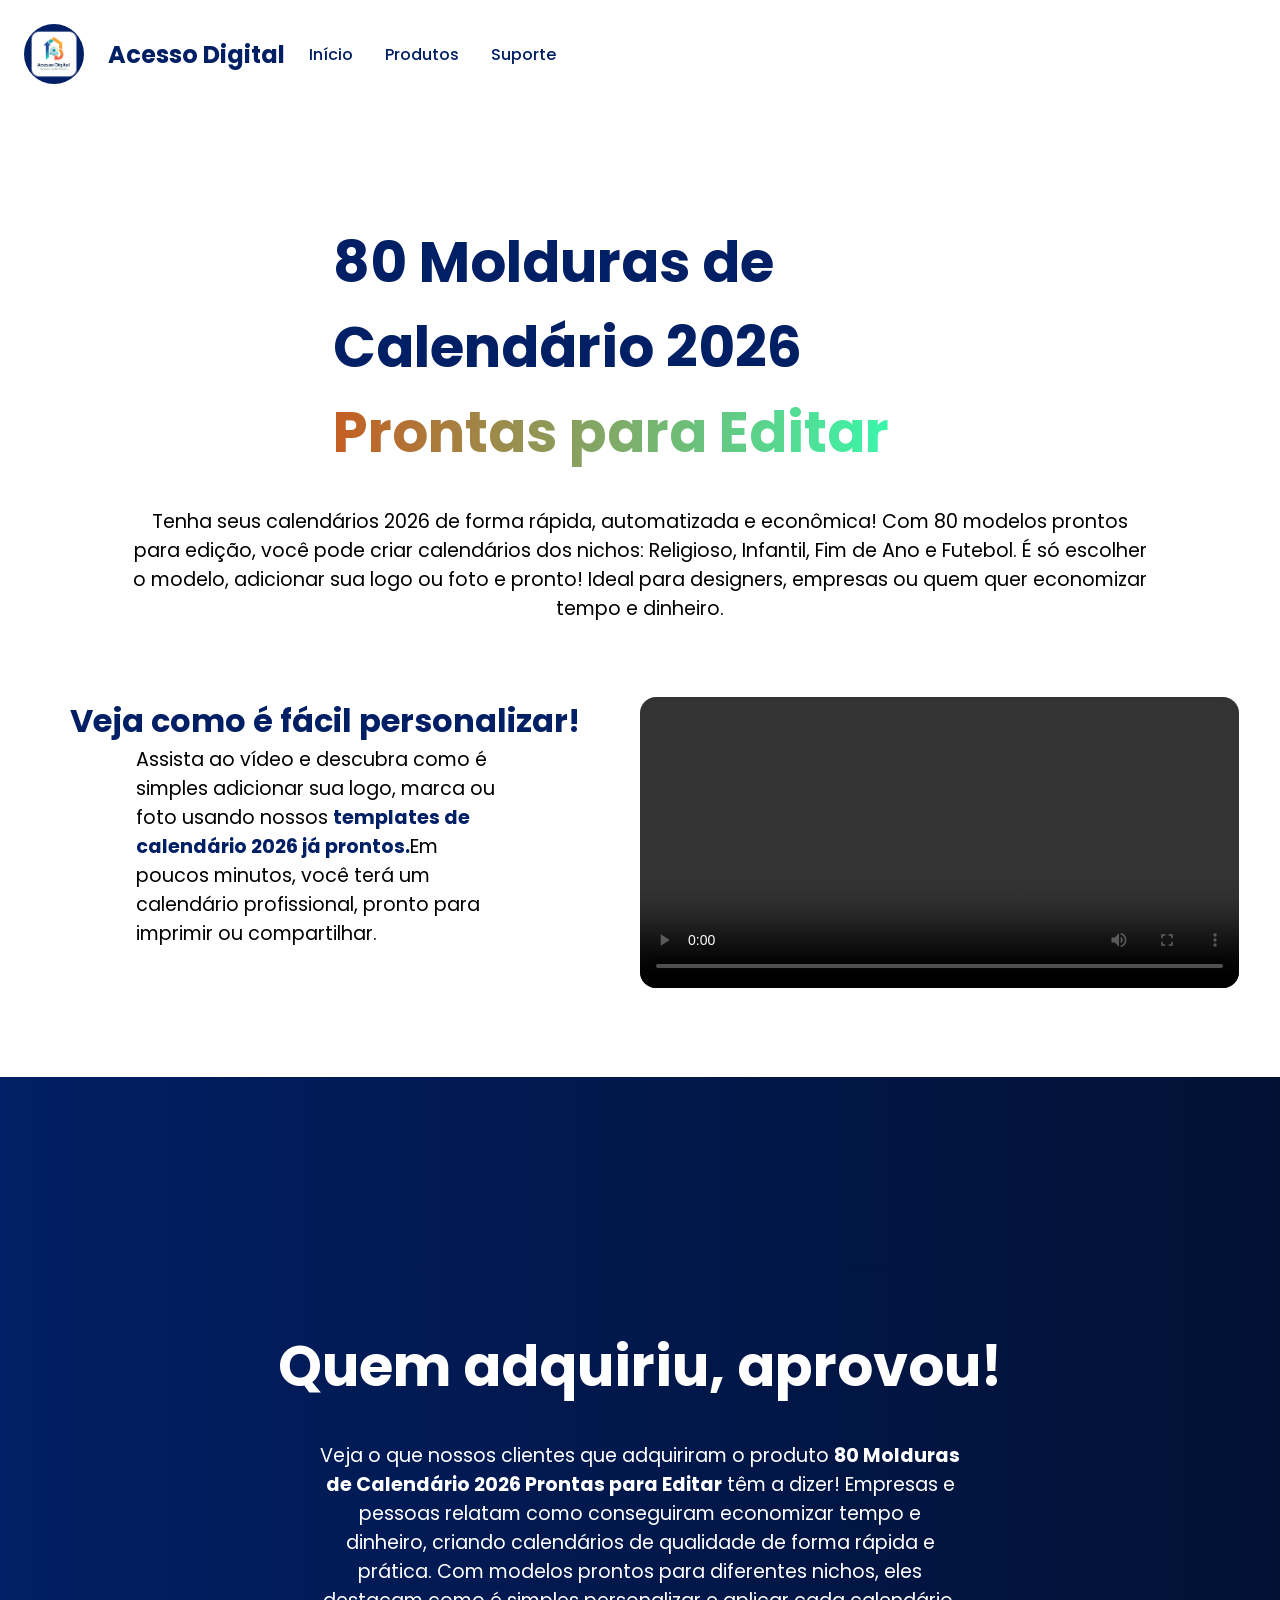
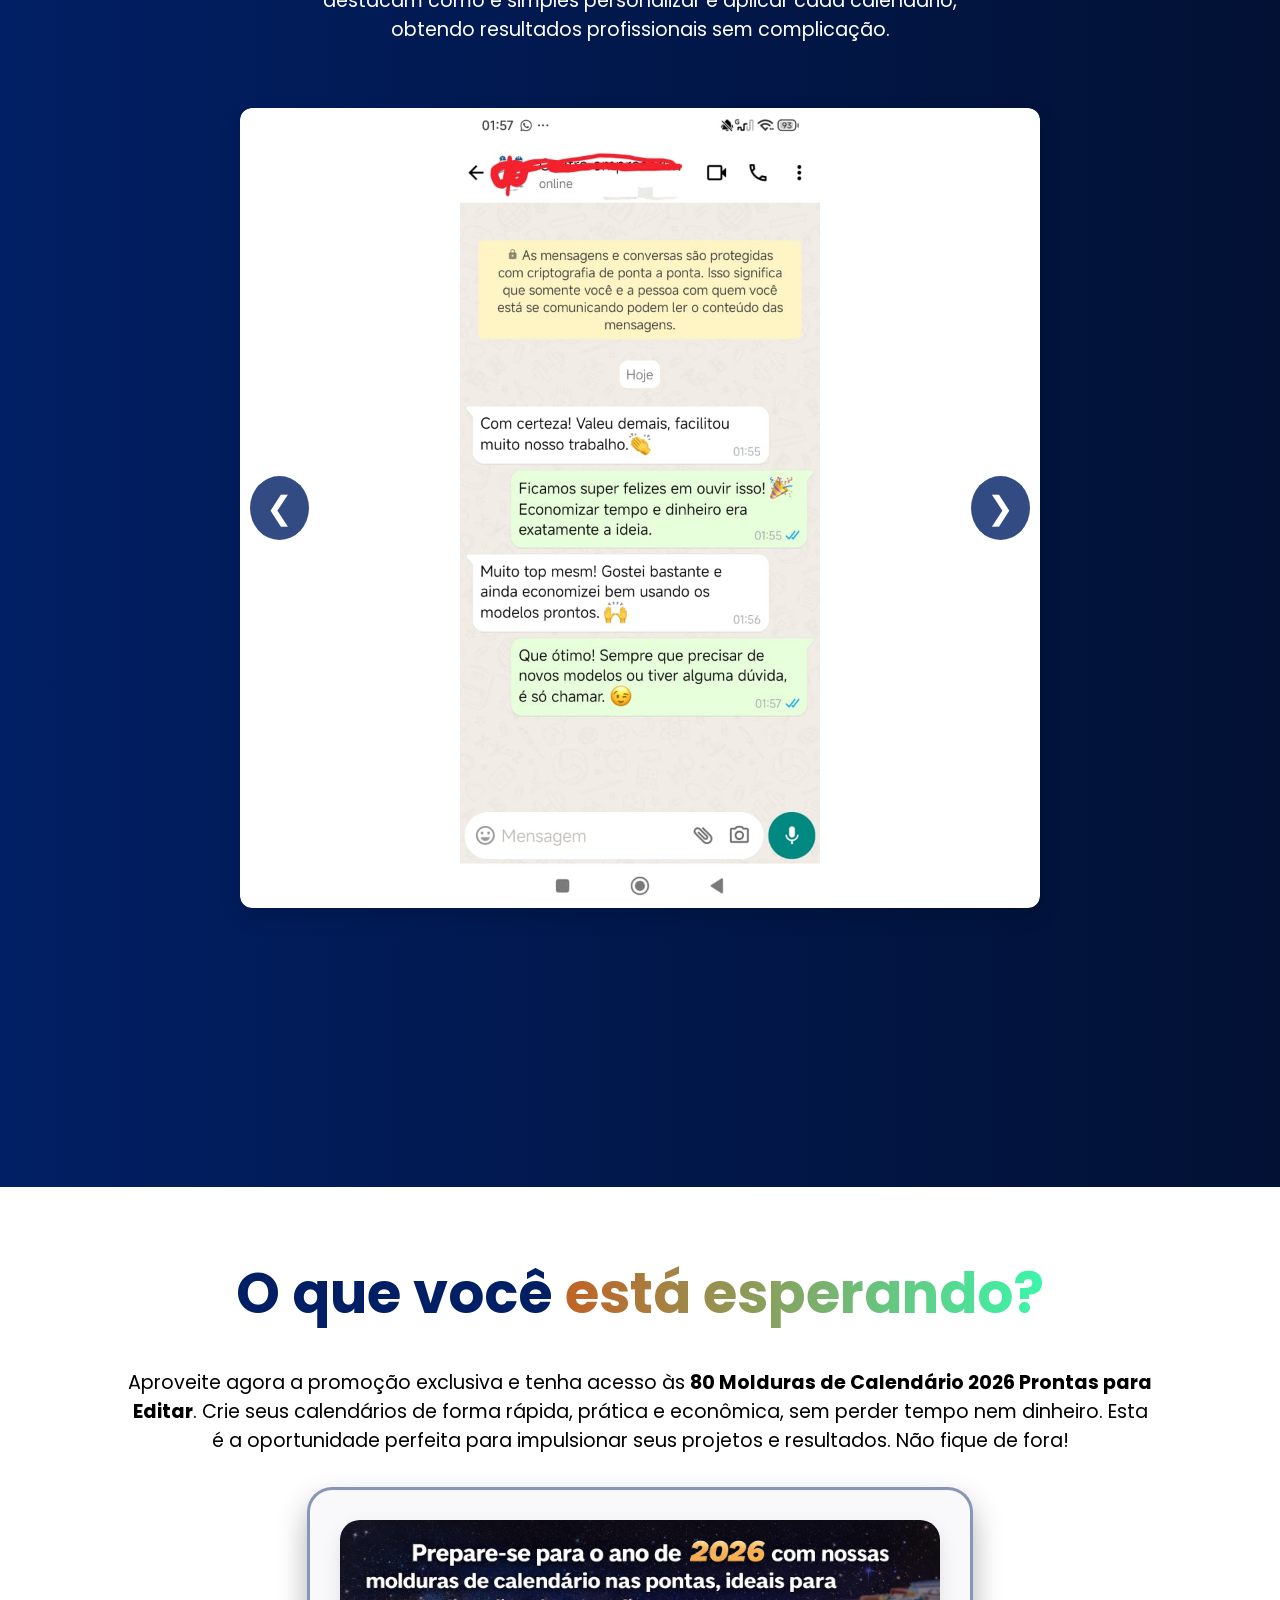
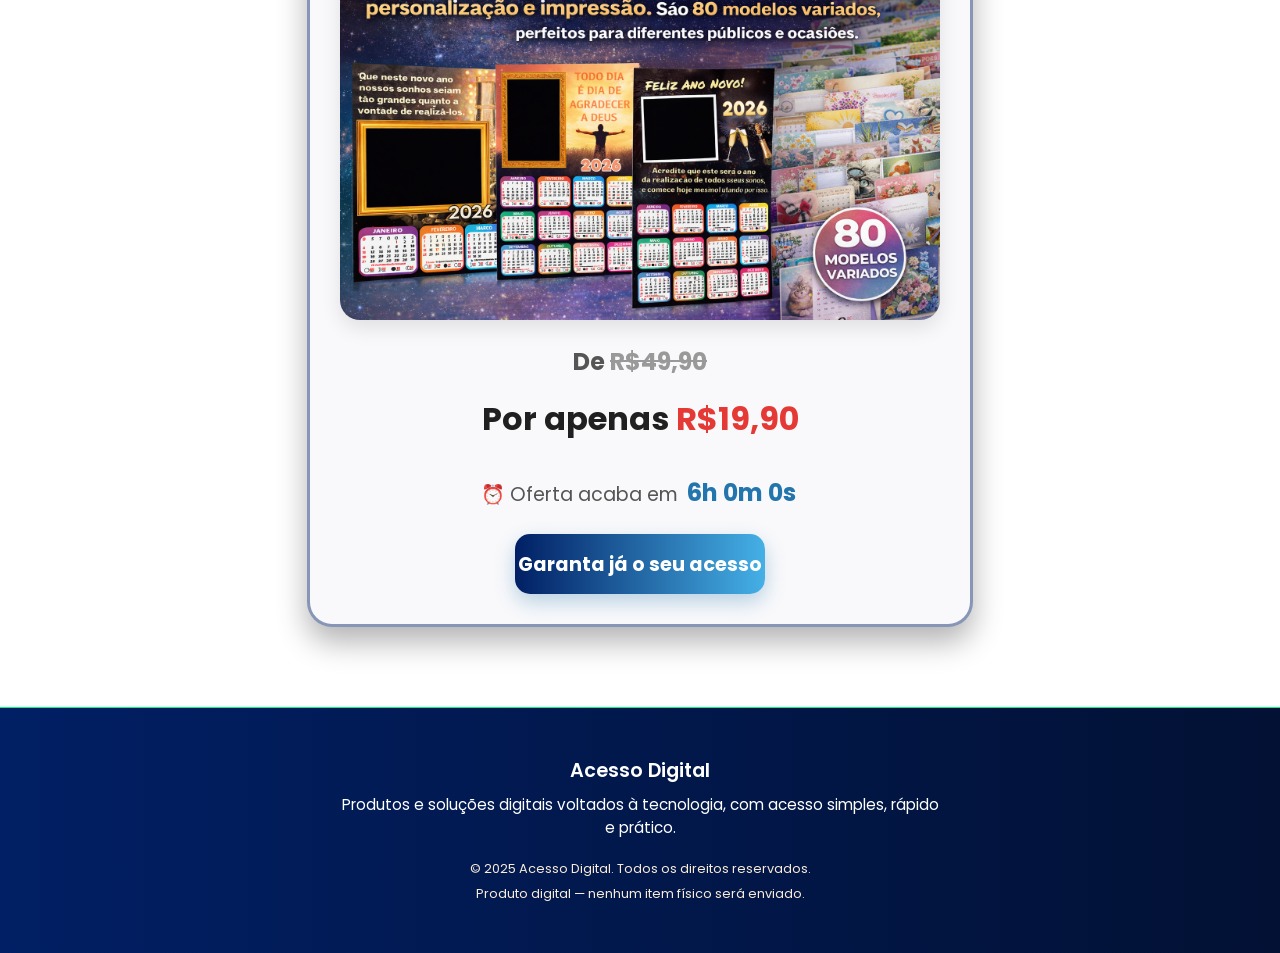
==== calendarios-molduras.html @ 4f2d326d "subindo o site para o repositorio" ====
<!DOCTYPE html>
<html lang="pt-br">

<head>
    <meta charset="UTF-8">
    <meta name="viewport" content="width=device-width, initial-scale=1.0">

    <link rel="preconnect" href="https://fonts.googleapis.com">
    <link rel="preconnect" href="https://fonts.gstatic.com" crossorigin>
    <link href="https://fonts.googleapis.com/css2?family=Poppins:wght@300;400;500;600;700&display=swap"
        rel="stylesheet">
    <!-- Favicon -->
    <link rel="icon" href="./src/assets/imgs/logo.png" type="image/x-icon">
    <link rel="stylesheet" href="./assets/css/styles.css">
    <link rel="stylesheet" href="./assets/css/produtos.css">
    <title>Acesso Digital-Calendários 2026</title>
</head>

<body>
    <header>
        <div class="logo-container">
            <img src="./assets/imgs/logo.png" alt="" srcset="">
            <h1 class="title-logo">Acesso Digital</h1>
            <button class="menu-toggle" aria-label="Abrir menu">
                ☰
            </button>
            <nav class="navbar-links">
                <a href="./index.html">Início</a>
                <a href="./index.html#produtos">Produtos</a>
                <a href="./suporte.html">Suporte</a>
            </nav>
        </div>
    </header>
    <main>
        <div class="section-1">
            <h1 class="title-section-1">80 Molduras de Calendário 2026<span> Prontas para Editar</span></h1>
            <p>Tenha seus calendários 2026 de forma rápida, automatizada e econômica!
                Com 80 modelos prontos para edição, você pode criar calendários dos nichos: Religioso, Infantil, Fim de
                Ano e Futebol. É só escolher o modelo, adicionar sua logo ou foto e pronto! Ideal para designers,
                empresas ou quem quer economizar tempo e dinheiro.</p>
        </div>
        <div class="produto-video-container">
            <div class="video-text-section">
                <h3 class="title-video">Veja como é fácil personalizar!</h3>
                <p>Assista ao vídeo e descubra como é simples adicionar sua logo, marca ou foto usando nossos
                    <span>templates de calendário 2026 já prontos.</span>Em poucos minutos, você terá um
                    calendário profissional, pronto para imprimir ou compartilhar.
                </p>

            </div>
            <div class="video-section">
                <video id="meuVideo" controls poster="" preload="metadata">
                    <source src="./assets/imgs/propaganda video.mp4" type="video/mp4">
                    Seu navegador não suporta vídeo.
                </video>
            </div>
        </div>
        <div class="section-4">
            <h1 class="title-section-4">Quem adquiriu, aprovou!</h1>
            <p>
                Veja o que nossos clientes que adquiriram o produto <strong>80 Molduras de Calendário 2026 Prontas para
                    Editar</strong> têm a dizer!
                Empresas e pessoas relatam como conseguiram economizar tempo e dinheiro, criando calendários de
                qualidade de forma rápida e prática.
                Com modelos prontos para diferentes nichos, eles destacam como é simples personalizar e aplicar cada
                calendário, obtendo resultados profissionais sem complicação.
            </p>
            <div class="carrocel">
                <div class="carousel-slides">
                    <img src="./assets/imgs/img-1.jpeg" alt="Produto 1" class="active">
                    <img src="./assets/imgs/img-2.jpeg" alt="Produto 2">
                    <img src="./assets/imgs/img-3.jpeg" alt="Produto 3">
                </div>
                <button class="prev">&#10094;</button>
                <button class="next">&#10095;</button>
            </div>
        </div>
        <div class="section-1">
            <h1 class="title-section-5">O que você<span> está esperando?</span></h1>
            <p> Aproveite agora a promoção exclusiva e tenha acesso às <strong>80 Molduras de Calendário 2026 Prontas
                    para Editar</strong>.
                Crie seus calendários de forma rápida, prática e econômica, sem perder tempo nem dinheiro. Esta é a
                oportunidade perfeita
                para impulsionar seus projetos e resultados. Não fique de fora!</p>
            <div class="produto-final">
                <img src="./assets/imgs/produto-1.png" alt="">
                <div class="card-price">
                    <h3 class="preco_ancora">De <span class="cortado">R$49,90</span></h3>
                    <h2 class="preco_final">Por apenas <span class="final">R$19,90</span></h2>
                    <p class="timer_text">⏰ Oferta acaba em <span id="countdown1-mobile"></span></p>
                    <button class="btn_comprar"
                        onclick="window.open('https://pay.kiwify.com.br/2f0JPUo', '_blank')">Garanta já o seu
                        acesso</button>
                </div>
            </div>
        </div>
    </main>
    <footer class="footer">
        <div class="footer-content">
            <h3>Acesso Digital</h3>
            <p>
                Produtos e soluções digitais voltados à tecnologia, com acesso simples,
                rápido e prático.
            </p>
            <span>
                © 2025 Acesso Digital. Todos os direitos reservados.<br>
                Produto digital — nenhum item físico será enviado.
            </span>
        </div>
    </footer>

</body>
<script src="./assets/js/script.js"></script>

</html>
---- assets/css/styles.css ----
* {
    margin: 0;
    padding: 0;
    box-sizing: border-box;
    font-family: 'Poppins', sans-serif;
}

header {
    width: 100%;
    height: 30%;
    padding: 1.5rem;
    /* background-color: black; */
}

.logo-container {
    display: flex;
    flex-direction: row;
    align-items: center;
    justify-content: left;
    gap: 1.5rem;

}

.logo-container img {
    width: 60px;
    height: 60px;
    border-radius: 50%;
    background-color: #011f64;

}

.title-logo {
    font-size: 1.5rem;
    color: #011f64;
    font-weight: bold;
}

.navbar-links {
    display: flex;
    gap: 2rem;
}

.menu-toggle {
    display: none;
    background: none;
    border: none;
    font-size: 1.8rem;
    cursor: pointer;
    color: #011f64;
}

.navbar-links a {
    text-decoration: none;
    font-size: 1rem;
    font-weight: 500;
    color: #011f64;

    transition: color 0.3s ease;
}

.navbar-links a:hover {
    color: #f6993b;
}


main {
    margin-top: 7rem;
    display: flex;
    flex-direction: column;
    align-items: center;
    justify-content: center;
    gap: 4rem;
}

.section-1 {
    width: 80%;
    display: flex;
    flex-direction: column;
    align-items: center;
    justify-content: center;
    gap: 2rem;
    /* background-color: #3bf6ab; */
}

.section-1 p {
    font-size: 1.2rem;
    text-align: center;
}

.title-section-1 {
    font-size: 3.5rem;
    font-weight: 600;
    color: #011f64;
    width: 60%;
    font-weight: bold;
}

.title-section-1 span {
    background: linear-gradient(90deg, #c55e22, #3bf6ab);
    -webkit-background-clip: text;
    -webkit-text-fill-color: transparent;
    font-weight: 700;
}

.section-2 {
    width: 100%;
    display: flex;
    flex-direction: row;
    align-items: center;
    justify-content: center;
    flex-wrap: wrap;
    gap: 2rem;
    /* background-color: #3bf6ab; */
}

.card {
    display: flex;
    flex-direction: column;
    justify-content: center;
    gap: 1.5rem;
    width: 300px;
    height: 400px;
    padding: 2rem;
    border-radius: 16px;
    background: #ffffff;
    box-shadow: 0 10px 25px rgba(0, 0, 0, 0.30);
    transition: transform 0.3s ease, box-shadow 0.3s ease;
}

.card-main {
    height: 80%;
    display: flex;
    flex-direction: column;
    justify-content: center;
    /* background-color: #f63b7d; */
}

.card-footer {
    height: 20%;
    display: flex;
    flex-direction: row;
    justify-content: space-around;
    align-items: center;
    /* background-color: #3bf6ab; */
}

.card:hover {
    transform: translateY(-6px);
    box-shadow: 0 20px 40px rgba(0, 0, 0, 0.20);
}

.card h3 {
    font-size: 1.5rem;
    color: #011f64;
}

.card p {
    font-size: 1rem;
}

.card img {
    width: 80px;
    height: 80px;
    background-color: #011f6482;
    border-radius: 50%;
}

.card-2 {
    display: flex;
    flex-direction: column;
    justify-content: center;
    border: 3px solid #011f6475;
    width: 400px;
    height: 600px;
    padding: 2rem;
    border-radius: 16px;
    background: #ffffff;
    box-shadow: 0 10px 25px rgba(0, 0, 0, 0.30);
    transition: transform 0.3s ease, box-shadow 0.3s ease;
}

.card-2-main {
    height: 40%;
    display: flex;
    flex-direction: column;
    /* justify-content: center; */
    /* background-color: #f63b7d; */
}

.card-2-footer {
    height: 70%;
    display: flex;
    flex-direction: column;
    justify-content: space-around;
    align-items: center;
    /* background-color: #3bf6ab; */
}

.btn-acessar {
    display: flex;
    align-items: center;
    justify-content: center;
    width: 50%;
    /* ocupa toda a largura do container */
    padding: 1.2rem 0;
    /* altura flexível */
    font-size: 0.9rem;
    /* ajuste da fonte */
    border-radius: 10px;
    background: linear-gradient(90deg, #011f64, #45b0e6);
    text-decoration: none;
    color: #ffffff;
}


.btn-acessar:hover {
    background: linear-gradient(90deg, #45b0e6, #011f64);
    transform: scale(1.08);
    /* 🔹 Cresce levemente no hover */
    box-shadow: 0 8px 18px rgba(34, 117, 173, 0.4);
}

.card-2:hover {
    transform: translateY(-6px);
    box-shadow: 0 20px 40px rgba(0, 0, 0, 0.20);
}

.card-2 h3 {
    font-size: 1.5rem;
    color: #011f64;
    text-align: center;
}

.card-2 p {
    font-size: 1rem;
}

.card-2 img {
    width: 85%;
    height: 230px;
    background-color: #011f6482;
    border-radius: 10px;
}

.section-3 {
    width: 100%;
    height: 80vh;
    display: flex;
    flex-direction: column;
    align-items: center;
    justify-content: center;
    gap: 2rem;
    background: linear-gradient(90deg, #011f64, #021134);
}

.section-3 p {
    font-size: 1.2rem;
    text-align: center;
    color: #ffffff;
    text-align: center;
    width: 50%;
}

.title-section-3 {
    font-size: 3.5rem;
    text-align: center;
    font-weight: 600;
    color: #ffffff;
    width: 60%;
    font-weight: bold;
}

.title-section-4 {
    font-size: 3.5rem;
    font-weight: 600;
    color: #011f64;
    width: 100%;
    font-weight: bold;
    text-align: center;
}
.title-section-5 {
    font-size: 3.5rem;
    font-weight: 600;
    color: #011f64;
    width: 100%;
    font-weight: bold;
    text-align: center;
}

.title-section-4 span {
    background: linear-gradient(90deg, #c55e22, #3bf6ab);
    -webkit-background-clip: text;
    -webkit-text-fill-color: transparent;
    font-weight: 700;
}
.title-section-5 span {
    background: linear-gradient(90deg, #c55e22, #3bf6ab);
    -webkit-background-clip: text;
    -webkit-text-fill-color: transparent;
    font-weight: 700;
}

.footer {
    border-top: 1px solid #02f97e;
    margin-top: 5rem;
    background: linear-gradient(90deg, #011f64, #021134);
    color: #ffffff;
    padding: 3rem 1.5rem;
    text-align: center;
}

.footer h3 {
    font-size: 1.2rem;
    font-weight: 600;
    margin-bottom: 0.5rem;
}

.footer p {
    font-size: 0.95rem;
    max-width: 600px;
    margin: 0 auto 1rem;
    color: #ffffff;
}

.footer span {
    font-size: 0.8rem;
    color: antiquewhite;
}

@media screen and (max-width: 768px) {
    .logo-container {
        flex-direction: row;
        justify-content: space-evenly;
    }

    main {
        margin-top: 5rem;
    }

    .menu-toggle {
        display: block;
    }

    .navbar-links {
        display: none;
        position: absolute;
        top: 80px;
        right: 20px;
        background: #ffffff;
        flex-direction: column;
        gap: 1rem;
        padding: 1.5rem;
        border-radius: 12px;
        box-shadow: 0 10px 25px rgba(0, 0, 0, 0.15);
    }

    .navbar-links.active {
        display: flex;
    }

    .section-1 p {
        font-size: 0.95rem;
    }

    .title-section-1 {
        font-size: 1.8rem;
        width: 100%;
        text-align: center;
    }

    .card {
        width: 250px;
        height: 350px;
    }

    .card h3 {
        font-size: 1rem;
        width: 100%;
        color: #011f64;
    }

    .card p {
        font-size: 0.80rem;
    }

    .card img {
        width: 80px;
        height: 80px;
        background-color: #011f6482;
        border-radius: 50%;
    }

    .card-footer {
        flex-direction: column;
        /* background-color: #011f64; */
    }

    .card-2 {
        width: 100%;
        height: 500px;
    }

    .card-2 h3 {
        font-size: 1rem;
        width: 100%;
        color: #011f64;
    }

    .card-2 p {
        font-size: 0.80rem;
    }

    .card-2 img {
        width: 85%;
        height: 180px;
        background-color: #011f6482;
        border-radius: 10px;
    }

    .card-2-footer {
        flex-direction: column;
        gap: 1rem;
        /* background-color: #011f64; */
    }

    .btn-acessar {
        font-size: 0.9rem;
        width: 70%;
    }

    .section-3 {

        height: auto;
        padding: 15px;
    }

    .section-3 p {
        font-size: 0.95rem;
        width: 95%;
    }

    .title-section-3 {
        font-size: 1.8rem;
        width: 100%;
    }

    .title-section-4 {
        font-size: 1.8rem;
        width: 100%;
    }
    .section-3 p {
        font-size: 0.95rem;
        width: 95%;
    }

     .title-section-5 {
        font-size: 1.8rem;
        width: 100%;
    }

    .footer h3 {
        font-size: 1rem;
    }

    .footer p {
        font-size: 0.80rem;
    }

    .footer span {
        font-size: 0.6rem;
    }
}
---- assets/css/produtos.css ----
.produto-video-container {
    width: 100%;
    display: flex;
    padding: 10px;
}

.video-text-section {
    display: flex;
    flex-direction: column;
    align-items: center;
    width: 50%;
    /* background-color: brown; */
}

.video-text-section p {
    /* text-align: center; */
    width: 60%;
    font-size: 1.2rem;
    /* font-weight: 200; */
}

.video-text-section p span {

    width: 100%;
    font-size: 1.2rem;
    color: #011f64;
    font-weight: bold;
}

.title-video {
    font-size: 2rem;
    font-weight: bolder;
    color: #011f64;
}

.video-section {
    width: 50%;
}

.video-section video {
    width: 95%;
    height: 95%;
    object-fit: cover;
    border-radius: 16px;
}

.section-4 {
    width: 100%;
    height: 190vh;
    display: flex;
    flex-direction: column;
    align-items: center;
    justify-content: center;
    gap: 2rem;
    background: linear-gradient(90deg, #011f64, #021134);
}

.section-4 p {
    font-size: 1.2rem;
    text-align: center;
    color: #ffffff;
    text-align: center;
    width: 50%;
}

.title-section-4 {
    font-size: 3.5rem;
    text-align: center;
    font-weight: 600;
    color: #ffffff;
    width: 60%;
    font-weight: bold;
}

.carrocel {
    position: relative;
    width: 100%;
    max-width: 800px;
    margin: 2rem auto;
    overflow: hidden;
    border-radius: 12px;
    box-shadow: 0 8px 20px rgba(0, 0, 0, 0.15);
}

.carousel-slides {
    width: 100%;
    height: 800px;
    /* altura do carrossel */
    display: flex;
    justify-content: center;
    /* centraliza horizontal */
    align-items: center;
    /* centraliza vertical */
    overflow: hidden;
    border-radius: 12px;
    background-color: #ffffff;
}

.carousel-slides img {
    max-width: 100%;
    max-height: 100%;
    display: block;
    /* necessário para centralizar */
    object-fit: contain;
    /* mantém proporção e não corta */
    border-radius: 12px;
    display: none;
    /* para o carrossel automático */
    transition: opacity 1s ease-in-out;
}


.carousel-slides img.active {
    display: block;
    opacity: 1;
}

.carrocel button {
    position: absolute;
    top: 50%;
    transform: translateY(-50%);
    background: rgba(1, 31, 100, 0.8);
    border: none;
    color: #fff;
    font-size: 2rem;
    padding: 0.5rem 1rem;
    cursor: pointer;
    border-radius: 50%;
    z-index: 10;
}

.carrocel .prev {
    left: 10px;
}

.carrocel .next {
    right: 10px;
}

.carrocel button:hover {
    background: rgba(1, 31, 100, 1);
}

.produto-final {
    border: 3px solid #011f6475;
    display: flex;
    flex-direction: column;
    align-items: center;
    justify-content: flex-start;
    gap: 1.5rem;
    background: #f9f9fb;
    /* fundo mais clean */
    border-radius: 25px;
    padding: 30px;
    box-shadow: 0 15px 30px rgba(0, 0, 0, 0.30);
    /* sombra mais sofisticada */
    transition: transform 0.3s ease, box-shadow 0.3s ease;
}

.produto-final:hover {
    transform: translateY(-5px);
    box-shadow: 0 25px 40px rgba(0, 0, 0, 0.20);
}

.produto-final img {
    width: 100%;
    max-width: 600px;
    height: auto;
    /* mantém proporção da imagem */
    border-radius: 20px;
    object-fit: cover;
    box-shadow: 0 8px 20px rgba(0, 0, 0, 0.1);
}

.card-price {
    width: 100%;
    display: flex;
    flex-direction: column;
    align-items: center;
    gap: 0.5rem;
}

.preco_ancora {
    font-size: 1.5rem;
    color: #555;
}

.preco_ancora .cortado {
    text-decoration: line-through;
    color: #999;
}

.preco_final {
    font-size: 2rem;
    color: #212020;
    margin: 0.5rem 0;
}

.preco_final .final {
    color: #e53935;
    /* vermelho chamativo para preço final */
}

.btn_comprar {
    margin-top: 1rem;
    background: linear-gradient(90deg, #011f64, #45b0e6);
    color: #fff;
    width: 50%;
    max-width: 250px;
    height: 60px;
    font-size: 1.2rem;
    font-weight: 700;
    border: none;
    border-radius: 15px;
    cursor: pointer;
    transition: all 0.3s ease;
    box-shadow: 0 8px 20px rgba(34, 117, 173, 0.3);
}

.btn_comprar:hover {
    background: linear-gradient(90deg, #45b0e6, #011f64);
    transform: scale(1.05);
    box-shadow: 0 12px 25px rgba(34, 117, 173, 0.4);
}

.timer_text {
    font-size: 1.2rem;
    color: #555;
    text-align: center;
    margin-top: 1rem;
}


#countdown1-mobile {
    font-size: 1.5rem;
    color: #2275ad;
    font-weight: 700;
    margin: 0 0.2rem;
}


/* Responsivo */
@media (max-width: 768px) {
    .carrocel {
        max-width: 100%;
    }

    .produto-video-container {
        flex-direction: column;
        width: 100%;
        /* background-color: #45b0e6; */
        align-items: center;
        /* padding: 20px; */
    }

    .video-text-section {
        width: 100%;
        text-align: center;
    }

    .video-text-section p {
        margin-top: 1rem;
        font-size: 0.90rem;
        width: 95%;
    }

    .title-video {
        font-size: 1.4rem;
    }

    .video-section {
        margin-top: 2rem;
        width: 100%;
        display: flex;
        justify-content: center;
        align-items: center;
    }

    .video-section video {
        width: 100%;
        height: 100%;
    }

    .section-4 {
        height: auto;
        padding: 10px;
    }

    .title-section-4 {
        font-size: 1.8rem;
        width: 100%;
    }

    .section-4 p {
        font-size: 1rem;
        width: 90%;
    }

    .carrocel {
        position: relative;
        width: 90%;
        max-width: 400px;
    }

    .carousel-slides {
        width: 100%;
        height: 400px;
    }

    .carousel-slides img {
        max-width: 100%;
        max-height: 100%;
    }

    .produto-final {
        width: 100%;
        padding: 20px;
    }

    .card-price {
        /* background-color: #212020; */
        display: flex;
        flex-direction: column;
        justify-content: center;
        align-items: center;
    }

    .preco_ancora {
        font-size: 1.2rem;
    }

    .preco_final {
        font-size: 1.4rem;
    }

    #countdown1-mobile {
        font-size: 0.90rem;
    }

    .btn_comprar {
        width: 100%;
        font-size: 1rem;
    }
}
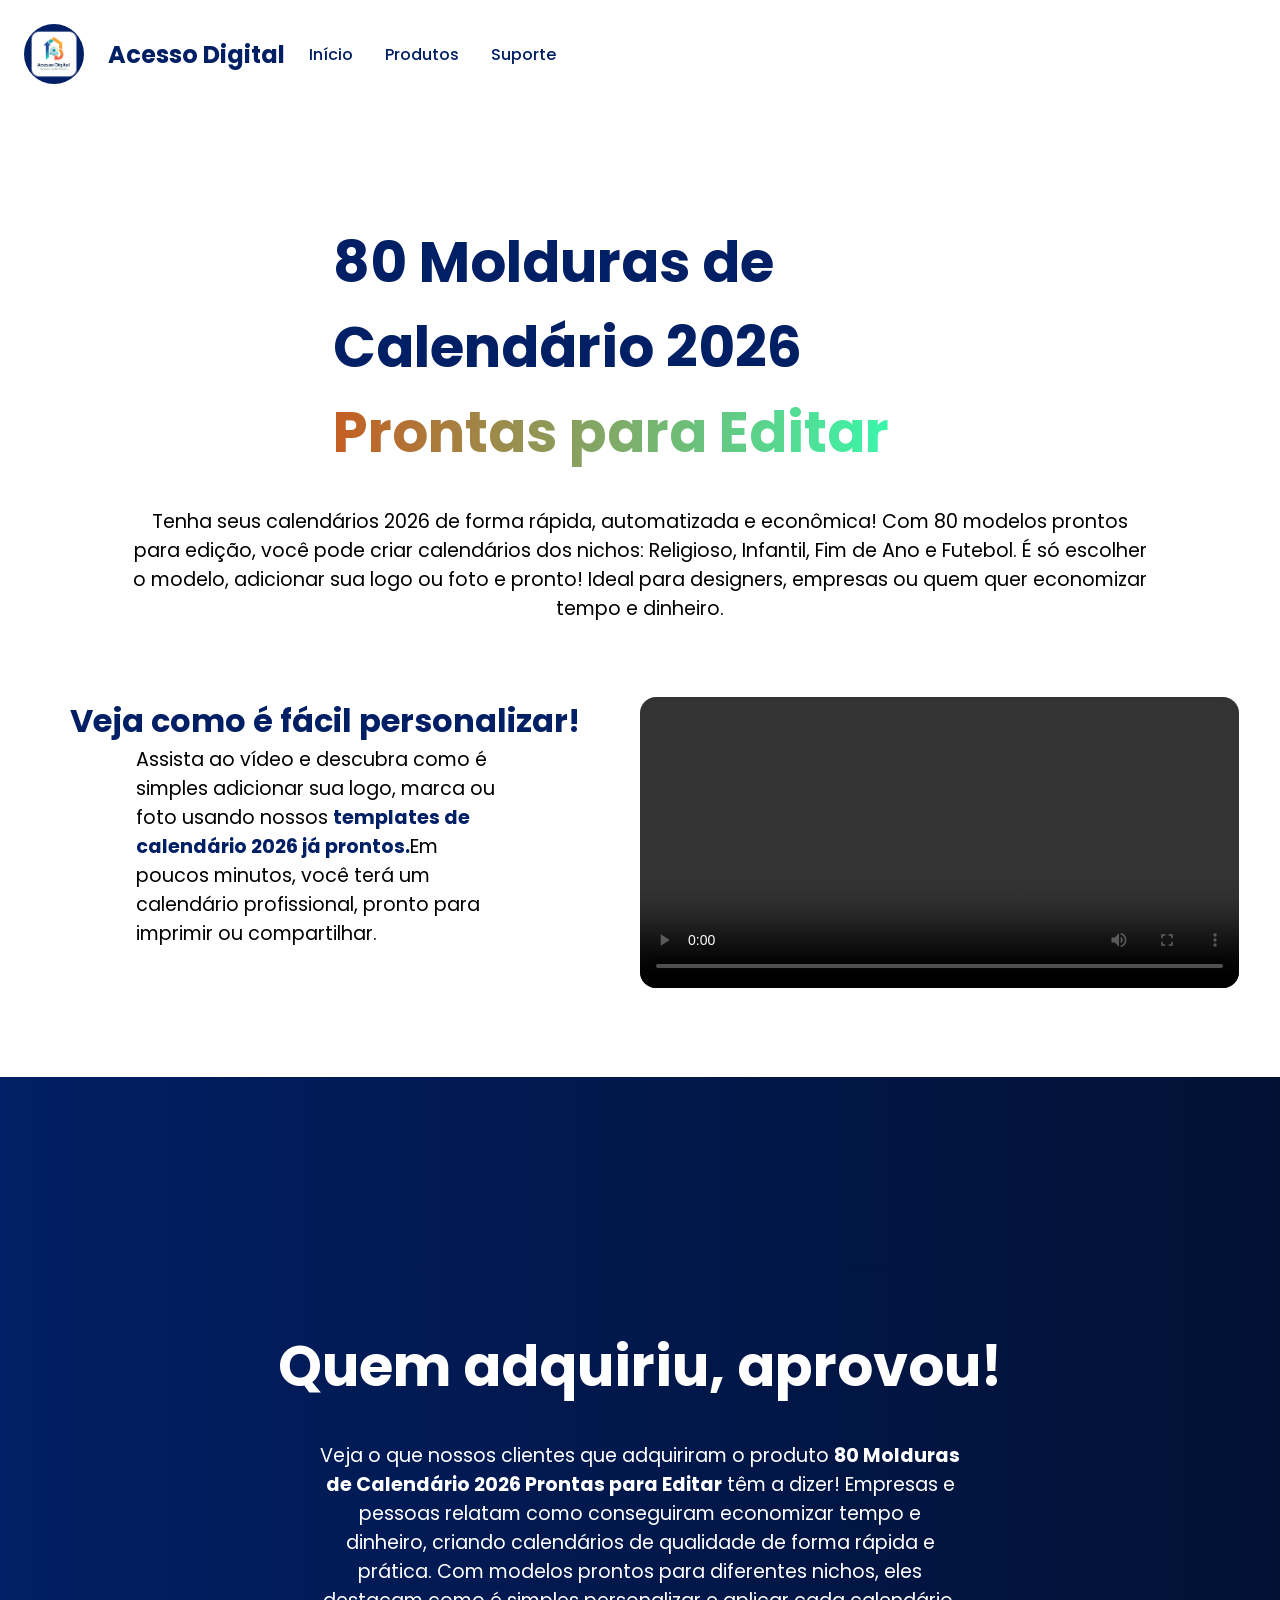
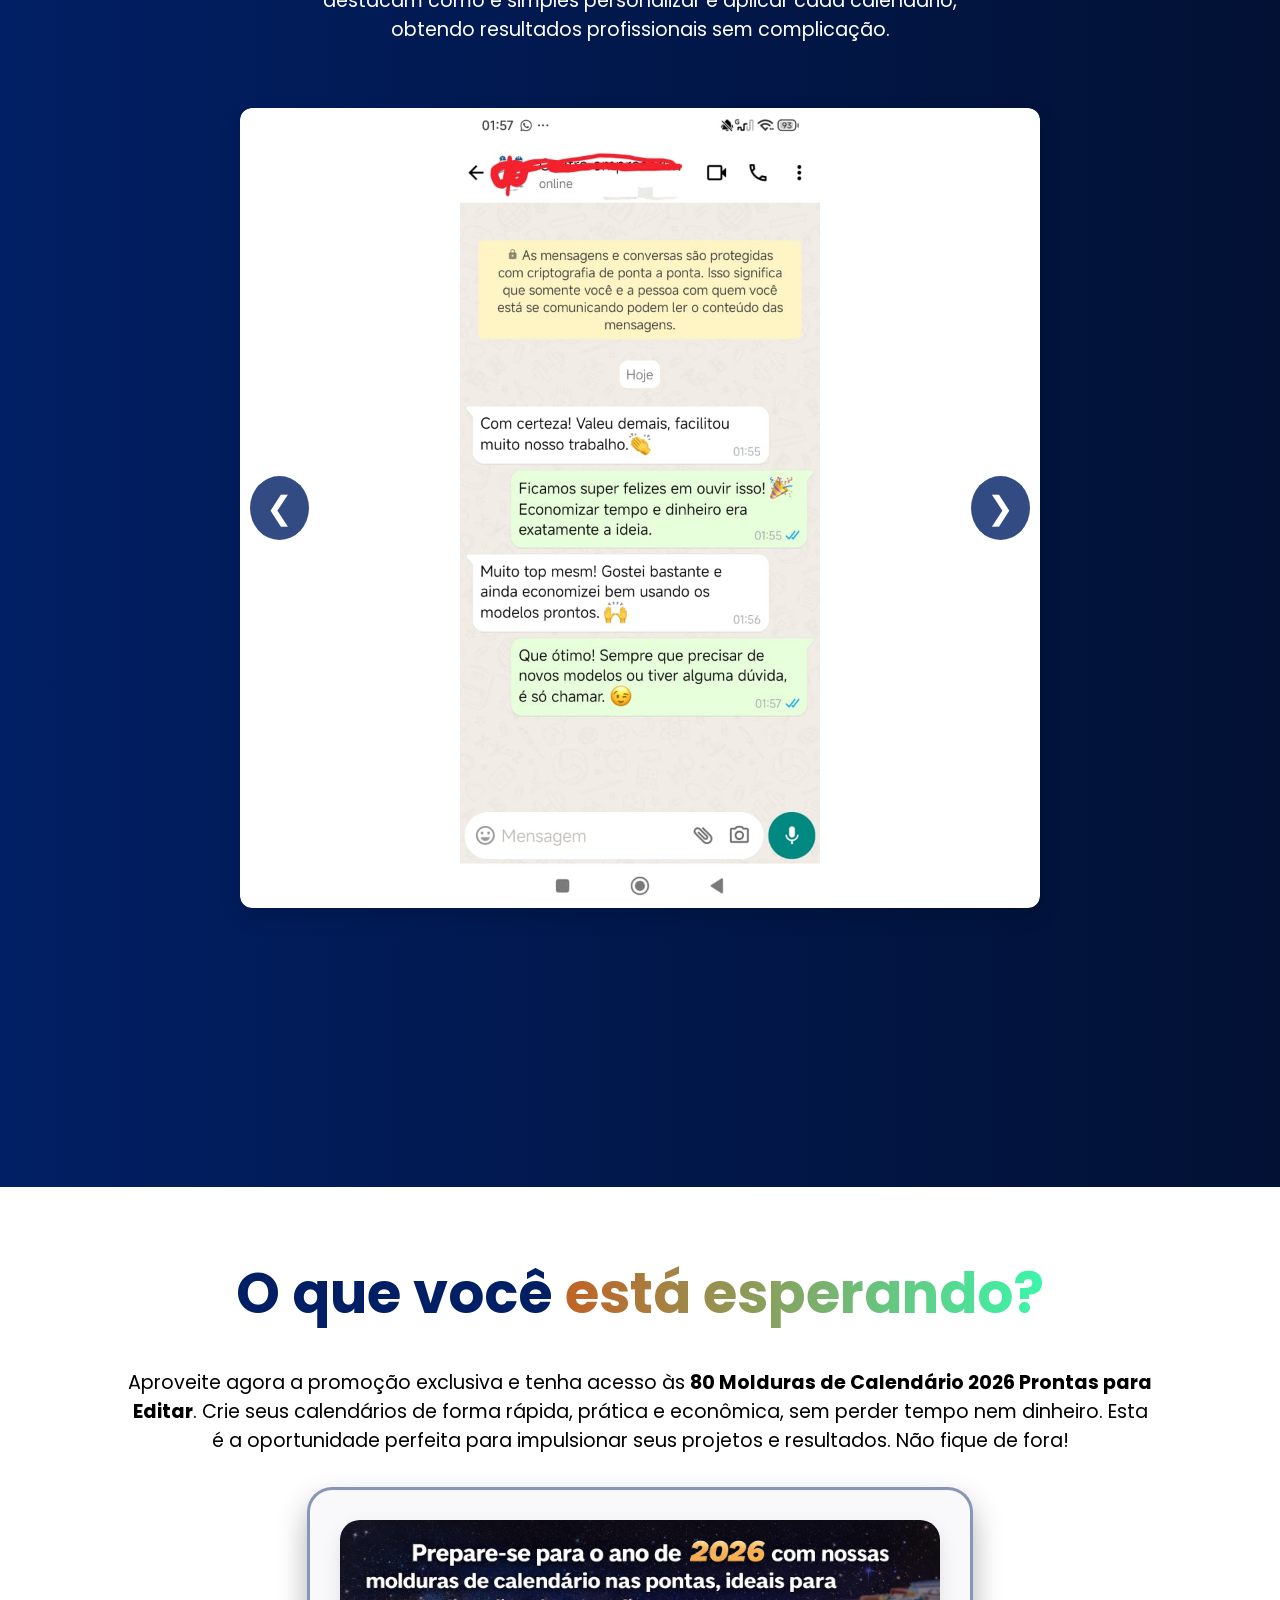
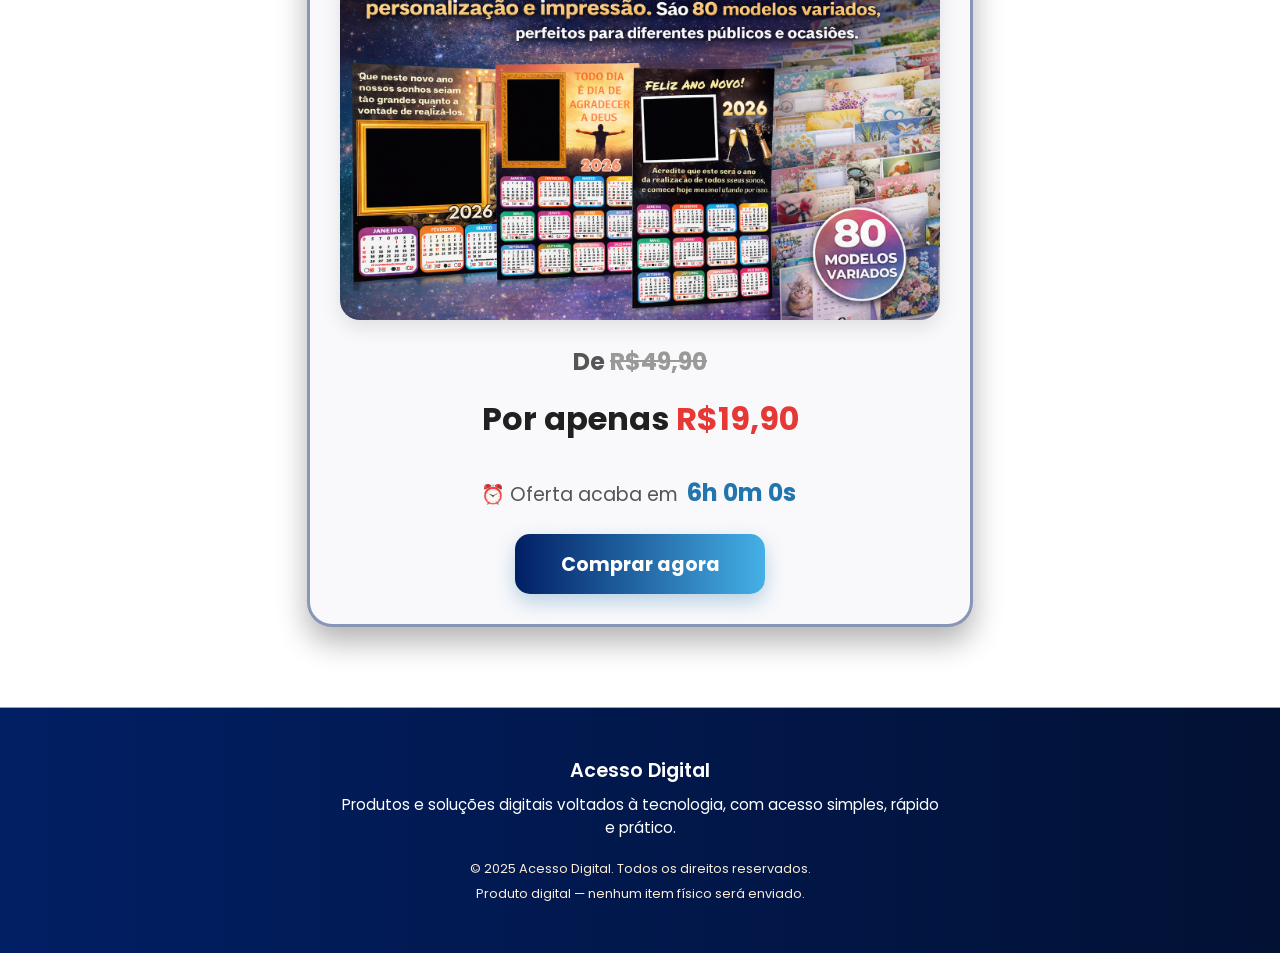
==== commit 31554ccc: "mundança no nome do botão" ====
--- a/calendarios-molduras.html
+++ b/calendarios-molduras.html
@@ -10,7 +10,8 @@
     <link href="https://fonts.googleapis.com/css2?family=Poppins:wght@300;400;500;600;700&display=swap"
         rel="stylesheet">
     <!-- Favicon -->
-    <link rel="icon" href="./src/assets/imgs/logo.png" type="image/x-icon">
+    <link rel="icon" href="../acesso-digital/assets/imgs/logo.png" type="image/png">
+
     <link rel="stylesheet" href="./assets/css/styles.css">
     <link rel="stylesheet" href="./assets/css/produtos.css">
     <title>Acesso Digital-Calendários 2026</title>
@@ -89,8 +90,7 @@
                     <h2 class="preco_final">Por apenas <span class="final">R$19,90</span></h2>
                     <p class="timer_text">⏰ Oferta acaba em <span id="countdown1-mobile"></span></p>
                     <button class="btn_comprar"
-                        onclick="window.open('https://pay.kiwify.com.br/2f0JPUo', '_blank')">Garanta já o seu
-                        acesso</button>
+                        onclick="window.open('https://pay.kiwify.com.br/m4BMGVF', '_blank')">Comprar agora</button>
                 </div>
             </div>
         </div>
--- a/assets/css/styles.css
+++ b/assets/css/styles.css
@@ -244,7 +244,7 @@
 
 .section-3 {
     width: 100%;
-    height: 80vh;
+    height: 90vh;
     display: flex;
     flex-direction: column;
     align-items: center;
@@ -259,6 +259,7 @@
     color: #ffffff;
     text-align: center;
     width: 50%;
+    margin-bottom: 2rem;
 }
 
 .title-section-3 {
@@ -370,7 +371,7 @@
 
     .card {
         width: 250px;
-        height: 350px;
+        height: auto;
     }
 
     .card h3 {
